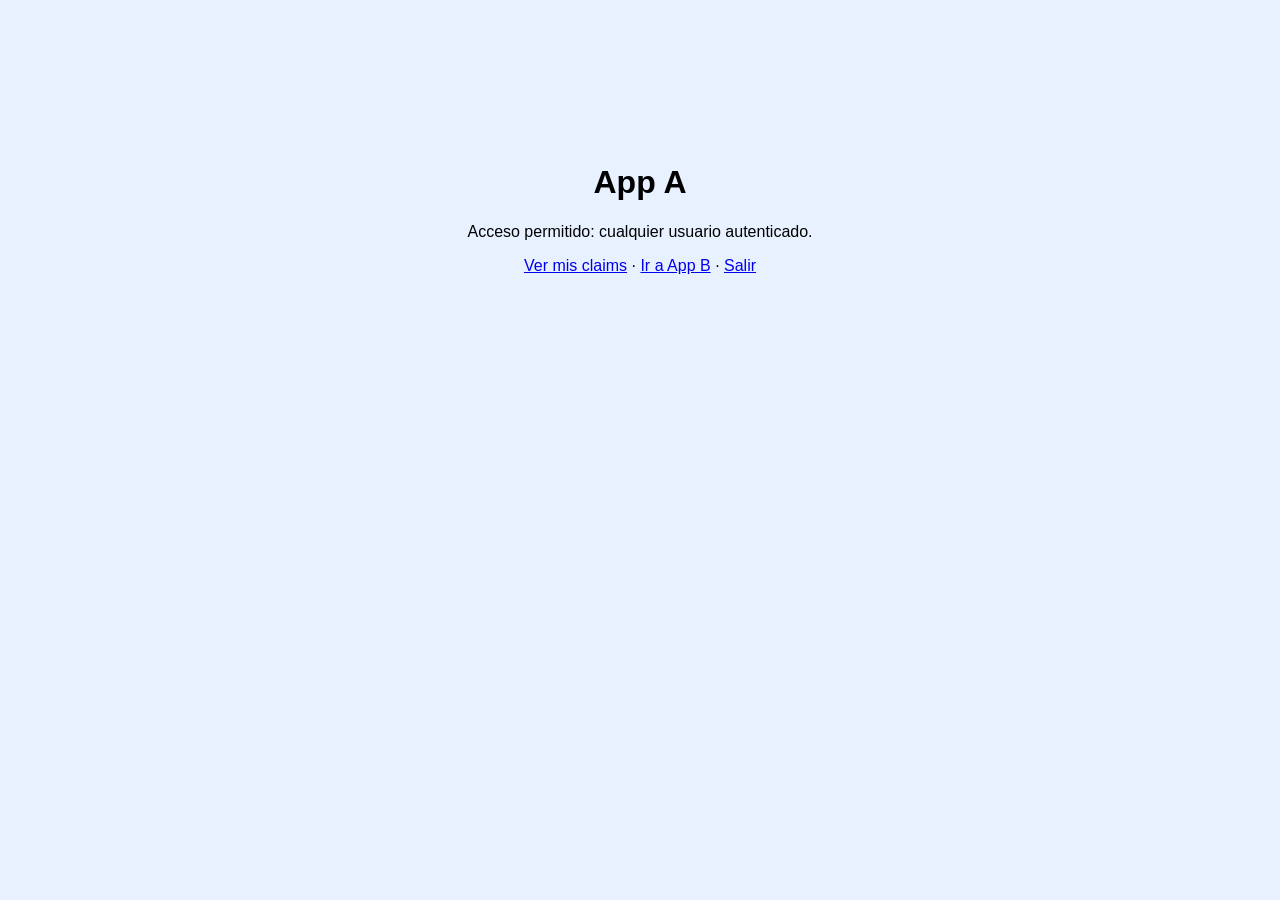
==== apps/a/index.html @ f56c9187 "feat: demo de SSO con Keycloak y oauth2-proxy" ====
<!doctype html>
<meta charset="utf-8">
<title>App A</title>
<body style="font-family:sans-serif;background:#e8f1ff;text-align:center;padding-top:15vh">
  <h1>App A</h1>
  <p>Acceso permitido: cualquier usuario autenticado.</p>
  <p><a href="/oauth2/userinfo">Ver mis claims</a> · <a href="http://192.168.56.10:4181/">Ir a App B</a> · <a href="/oauth2/sign_out">Salir</a></p>
</body>
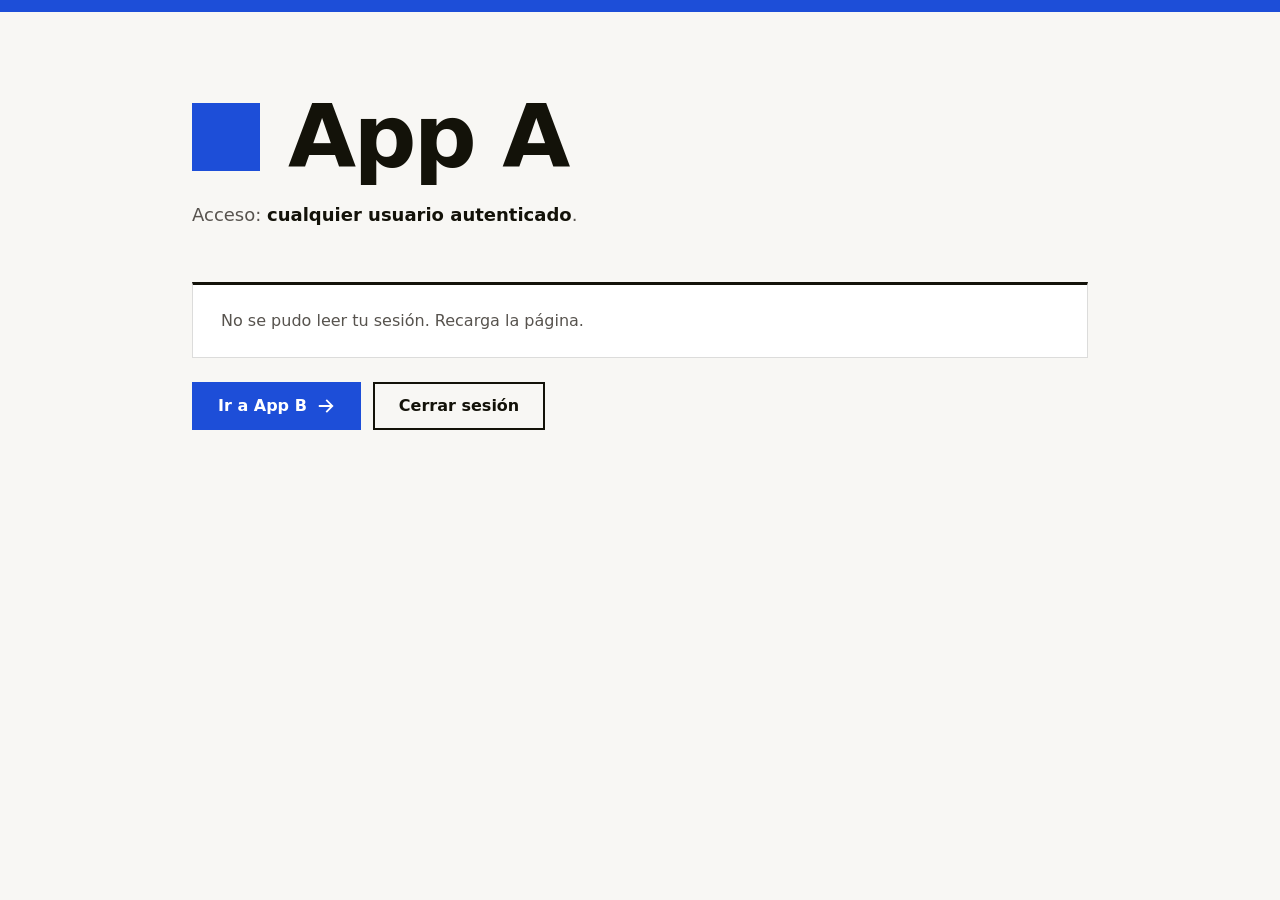
==== commit 9df509eb: "feat: páginas de demo rediseñadas, textos en español y guía del profesor" ====
--- a/apps/a/index.html
+++ b/apps/a/index.html
@@ -1,8 +1,183 @@
 <!doctype html>
+<html lang="es">
+<head>
 <meta charset="utf-8">
-<title>App A</title>
-<body style="font-family:sans-serif;background:#e8f1ff;text-align:center;padding-top:15vh">
-  <h1>App A</h1>
-  <p>Acceso permitido: cualquier usuario autenticado.</p>
-  <p><a href="/oauth2/userinfo">Ver mis claims</a> · <a href="http://192.168.56.10:4181/">Ir a App B</a> · <a href="/oauth2/sign_out">Salir</a></p>
+<meta name="viewport" content="width=device-width, initial-scale=1">
+<title>App A · SSO</title>
+<style>
+  /* Tokens: tema claro "Swiss Bauhaus Chalk" de Lumina. Sin fuentes ni recursos externos. */
+  :root {
+    --bg: #f8f7f4;
+    --panel: #ffffff;
+    --ink: #131209;
+    --muted: #57534e;
+    --line: rgba(19, 18, 9, 0.14);
+    --accent: #1d4ed8;
+    --on-accent: #ffffff;
+    --font: system-ui, -apple-system, "Segoe UI", Roboto, "Helvetica Neue", Arial, sans-serif;
+    --mono: ui-monospace, "SF Mono", Menlo, Consolas, monospace;
+    --ease: cubic-bezier(0.16, 1, 0.3, 1);
+  }
+  body[data-app="b"] { --accent: #be123c; }
+
+  * { box-sizing: border-box; }
+  html { -webkit-text-size-adjust: 100%; }
+  body {
+    margin: 0;
+    min-height: 100dvh;
+    background: var(--bg);
+    color: var(--ink);
+    font-family: var(--font);
+    font-size: 1rem;
+    line-height: 1.5;
+    border-top: 12px solid var(--accent);
+  }
+  ::selection { background: var(--accent); color: var(--on-accent); }
+
+  main {
+    width: min(100% - 2rem, 56rem);
+    margin-inline: auto;
+    padding-block: clamp(2.5rem, 9vh, 6rem);
+  }
+
+  header { display: flex; align-items: center; gap: clamp(1rem, 3vw, 1.75rem); }
+  .mark {
+    flex: none;
+    width: clamp(2.75rem, 7vw, 4.25rem);
+    aspect-ratio: 1;
+    background: var(--accent);
+  }
+  body[data-app="b"] .mark { border-radius: 50%; }
+  h1 {
+    margin: 0;
+    font-size: clamp(3rem, 10vw, 5.5rem);
+    font-weight: 800;
+    letter-spacing: -0.03em;
+    line-height: 1;
+    text-wrap: balance;
+  }
+  .rule { margin: 1.25rem 0 0; font-size: 1.125rem; color: var(--muted); max-width: 40ch; }
+  .rule strong { color: var(--ink); font-weight: 600; }
+
+  .panel {
+    margin-top: clamp(2rem, 6vh, 3.5rem);
+    background: var(--panel);
+    border: 1px solid var(--line);
+    border-top: 3px solid var(--ink);
+    padding-left: clamp(1rem, 3vw, 1.75rem); padding-right: clamp(1rem, 3vw, 1.75rem);
+    animation: enter 0.5s var(--ease) both;
+  }
+  dl { margin: 0; }
+  .row {
+    display: grid;
+    grid-template-columns: 8rem 1fr;
+    gap: 0.5rem 1.5rem;
+    align-items: baseline;
+    padding-top: 1.25rem; padding-bottom: 1.25rem;
+    border-bottom: 1px solid var(--line);
+  }
+  .row:last-child { border-bottom: 0; }
+  dt { font-size: 0.875rem; color: var(--muted); }
+  dd { margin: 0; font-size: clamp(1.25rem, 3vw, 1.625rem); font-weight: 600; overflow-wrap: anywhere; }
+  dd.small { font-size: 1.125rem; font-weight: 500; }
+  .none { color: var(--muted); font-weight: 400; }
+
+  .roles { display: flex; flex-wrap: wrap; gap: 0.5rem; padding: 0; margin: 0; list-style: none; }
+  .role {
+    font-family: var(--mono);
+    font-size: 1rem;
+    font-weight: 500;
+    padding: 0.25rem 0.75rem;
+    border: 1.5px solid var(--ink);
+  }
+  .role.key { background: var(--accent); border-color: var(--accent); color: var(--on-accent); }
+
+  .actions { display: flex; flex-wrap: wrap; gap: 0.75rem; margin-top: 1.5rem; }
+  .btn {
+    display: inline-flex; align-items: center; gap: 0.625rem;
+    min-height: 3rem; padding: 0 1.5rem;
+    font: inherit; font-weight: 600; text-decoration: none;
+    border: 2px solid var(--accent);
+    transition: background-color 0.15s, color 0.15s;
+  }
+  .btn.primary { background: var(--accent); color: var(--on-accent); }
+  .btn.primary:hover { background: var(--ink); border-color: var(--ink); }
+  .btn.ghost { background: transparent; color: var(--ink); border-color: var(--ink); }
+  .btn.ghost:hover { background: var(--ink); color: var(--bg); }
+  .btn svg { width: 1.125rem; height: 1.125rem; }
+  .btn:focus-visible { outline: 3px solid var(--ink); outline-offset: 3px; }
+
+  .state { margin: 0; padding-top: 1.5rem; padding-bottom: 1.5rem; color: var(--muted); }
+
+  @keyframes enter { from { opacity: 0; transform: translateY(0.5rem); } }
+  @media (prefers-reduced-motion: reduce) { .panel { animation: none; } .btn { transition: none; } }
+  @media (max-width: 30rem) { .row { grid-template-columns: 1fr; } .btn { flex: 1 1 100%; justify-content: center; } }
+</style>
+</head>
+<body data-app="a" data-other-name="App B" data-other-port="4181" data-realm="untdf">
+<main>
+  <header>
+    <span class="mark" aria-hidden="true"></span>
+    <h1>App A</h1>
+  </header>
+  <p class="rule">Acceso: <strong>cualquier usuario autenticado</strong>.</p>
+
+  <section class="panel" aria-live="polite" aria-label="Tu sesión">
+    <p class="state" id="state">Leyendo tu sesión…</p>
+    <dl id="session" hidden>
+      <div class="row"><dt>Usuario</dt><dd id="user"></dd></div>
+      <div class="row"><dt>Correo</dt><dd id="email" class="small"></dd></div>
+      <div class="row"><dt>Roles</dt><dd><ul class="roles" id="roles"></ul></dd></div>
+    </dl>
+  </section>
+
+  <nav class="actions" aria-label="Acciones">
+    <a class="btn primary" id="other" href="#">
+      <span id="other-label">Ir a otra app</span>
+      <svg viewBox="0 0 20 20" fill="none" stroke="currentColor" stroke-width="2" stroke-linecap="square" aria-hidden="true"><path d="M3 10h13M11 4l6 6-6 6"/></svg>
+    </a>
+    <a class="btn ghost" id="logout" href="#">Cerrar sesión</a>
+  </nav>
+</main>
+
+<noscript><p class="state">Esta página necesita JavaScript para mostrar tu sesión.</p></noscript>
+<script>
+  const d = document.body.dataset;
+  const $ = (id) => document.getElementById(id);
+  const origin = location.protocol + "//" + location.hostname;
+
+  $("other").href = origin + ":" + d.otherPort + "/";
+  $("other-label").textContent = "Ir a " + d.otherName;
+  // Cierra la sesión del proxy y luego la de Keycloak (si no, el SSO vuelve a entrar solo).
+  $("logout").href = "/oauth2/sign_out?rd=" + encodeURIComponent(
+    origin + ":8080/realms/" + d.realm + "/protocol/openid-connect/logout");
+
+  // userinfo lista los roles de realm como "role:<nombre>"; se muestran solo los de negocio.
+  const ruido = new Set(["offline_access", "uma_authorization"]);
+  const esNegocio = (r) => !r.includes(":") && !ruido.has(r) && !r.startsWith("default-roles-");
+
+  fetch("/oauth2/userinfo", { headers: { Accept: "application/json" } })
+    .then((r) => { if (!r.ok) throw new Error(r.status); return r.json(); })
+    .then((u) => {
+      $("user").textContent = u.preferredUsername || u.user;
+      $("email").textContent = u.email || "—";
+      const roles = (u.groups || []).filter((g) => g.startsWith("role:")).map((g) => g.slice(5)).filter(esNegocio);
+      if (!roles.length) {
+        const li = document.createElement("li");
+        li.className = "none";
+        li.textContent = "Sin roles de acceso";
+        $("roles").append(li);
+      }
+      roles.forEach((r) => {
+        const li = document.createElement("li");
+        li.className = "role" + (r === "acceso-b" ? " key" : "");
+        li.textContent = r;
+        $("roles").append(li);
+      });
+      $("state").hidden = true;
+      $("session").hidden = false;
+    })
+    .catch(() => { $("state").textContent = "No se pudo leer tu sesión. Recarga la página."; });
+</script>
 </body>
+</html>
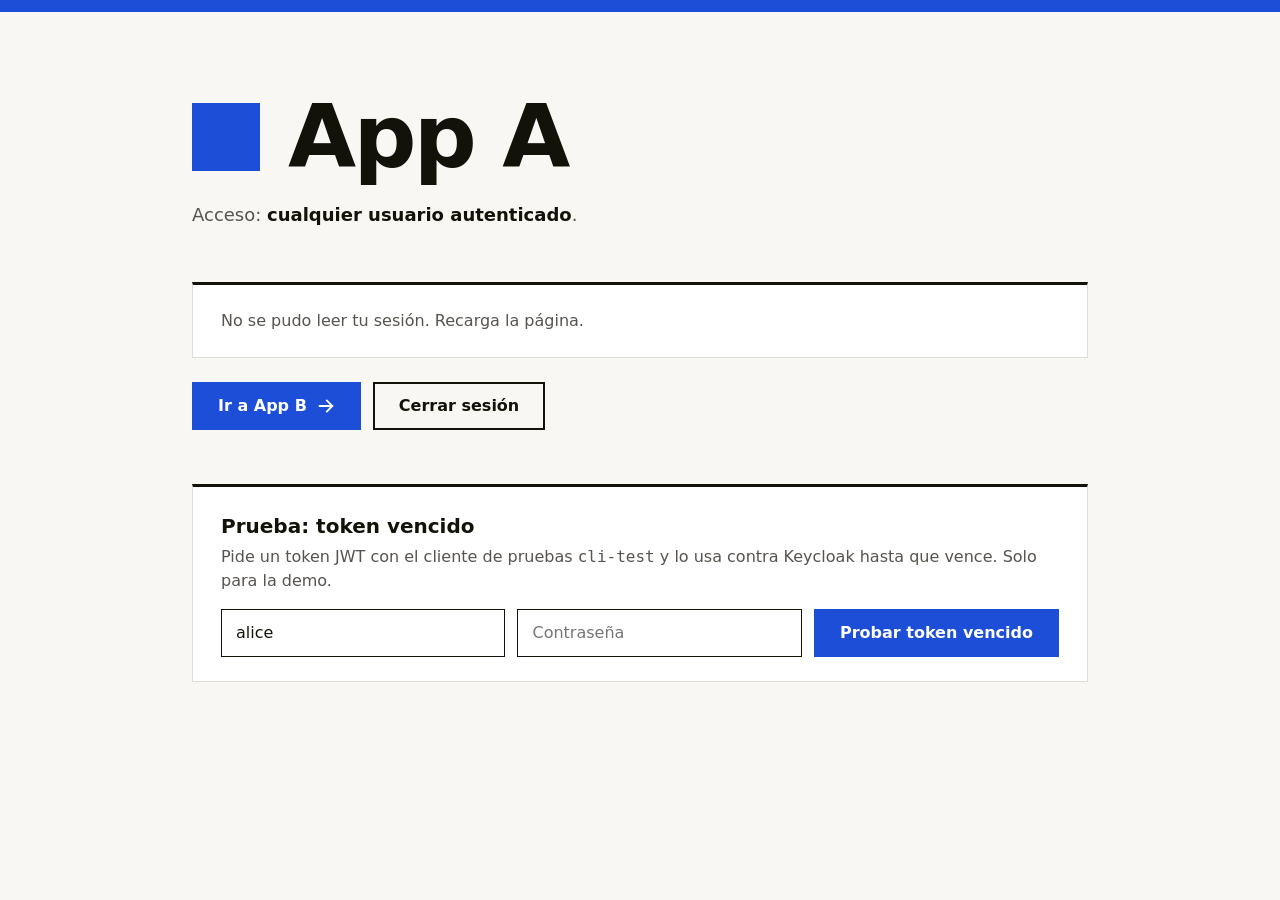
==== commit 20c84a21: "feat: :sparkles: logout global, tema de login y panel de token vencido - fix(proxy): COOKIE_REFRESH " ====
--- a/apps/a/index.html
+++ b/apps/a/index.html
@@ -109,6 +109,18 @@
 
   .state { margin: 0; padding-top: 1.5rem; padding-bottom: 1.5rem; color: var(--muted); }
 
+  .demo { padding-block: 1.5rem; }
+  .demo h2 { margin: 0 0 0.25rem; font-size: 1.25rem; font-weight: 700; }
+  .demo .state { padding: 0; }
+  .demo form { display: flex; flex-wrap: wrap; gap: 0.75rem; margin-top: 1rem; }
+  .demo input { flex: 1 1 10rem; min-height: 3rem; padding: 0 0.875rem; font: inherit; border: 1.5px solid var(--ink); background: #fff; color: var(--ink); border-radius: 0; }
+  .demo input:focus-visible { outline: 3px solid var(--ink); outline-offset: 2px; }
+  .demo button.btn { cursor: pointer; }
+  .demo button.btn:disabled { opacity: 0.5; cursor: default; }
+  #tk-out { margin-top: 1rem; font-family: var(--mono); color: var(--ink); }
+  #tk-out.ok { border-left: 6px solid #15803d; padding-left: 0.75rem; }
+  #tk-out.dead { border-left: 6px solid #be123c; padding-left: 0.75rem; }
+
   @keyframes enter { from { opacity: 0; transform: translateY(0.5rem); } }
   @media (prefers-reduced-motion: reduce) { .panel { animation: none; } .btn { transition: none; } }
   @media (max-width: 30rem) { .row { grid-template-columns: 1fr; } .btn { flex: 1 1 100%; justify-content: center; } }
@@ -138,6 +150,17 @@
     </a>
     <a class="btn ghost" id="logout" href="#">Cerrar sesión</a>
   </nav>
+
+  <section class="panel demo" aria-label="Prueba de token vencido">
+    <h2>Prueba: token vencido</h2>
+    <p class="state">Pide un token JWT con el cliente de pruebas <code>cli-test</code> y lo usa contra Keycloak hasta que vence. Solo para la demo.</p>
+    <form id="tk-form">
+      <input id="tk-user" value="alice" aria-label="Usuario" autocomplete="username" required>
+      <input id="tk-pass" type="password" placeholder="Contraseña" aria-label="Contraseña" autocomplete="current-password" required>
+      <button class="btn primary" id="tk-btn" type="submit">Probar token vencido</button>
+    </form>
+    <p class="state" id="tk-out" aria-live="polite" hidden></p>
+  </section>
 </main>
 
 <noscript><p class="state">Esta página necesita JavaScript para mostrar tu sesión.</p></noscript>
@@ -149,8 +172,47 @@
   $("other").href = origin + ":" + d.otherPort + "/";
   $("other-label").textContent = "Ir a " + d.otherName;
   // Cierra la sesión del proxy y luego la de Keycloak (si no, el SSO vuelve a entrar solo).
+  // Keycloak vuelve a esta app al terminar (post_logout_redirect_uri) y pide login de nuevo.
   $("logout").href = "/oauth2/sign_out?rd=" + encodeURIComponent(
-    origin + ":8080/realms/" + d.realm + "/protocol/openid-connect/logout");
+    origin + ":8080/realms/" + d.realm + "/protocol/openid-connect/logout" +
+    "?client_id=app-" + d.app + "&post_logout_redirect_uri=" + encodeURIComponent(location.origin + "/"));
+
+  // Si la sesión murió (logout en la otra app), recarga sola: el proxy redirige al login.
+  setInterval(() => {
+    fetch("/oauth2/auth", { cache: "no-store" }).then((r) => { if (r.status === 401) location.reload(); });
+  }, 2000);
+
+  // Demo de token vencido: token propio (cli-test, flujo password) que se usa cada segundo hasta el 401.
+  const oidc = origin + ":8080/realms/" + d.realm + "/protocol/openid-connect";
+  let tkTimer;
+  $("tk-form").addEventListener("submit", async (e) => {
+    e.preventDefault();
+    clearInterval(tkTimer);
+    const out = $("tk-out"), btn = $("tk-btn");
+    const show = (txt, cls) => { out.hidden = false; out.textContent = txt; out.className = "state " + (cls || ""); };
+    btn.disabled = true;
+    show("Pidiendo token…");
+    try {
+      const r = await fetch(oidc + "/token", { method: "POST", body: new URLSearchParams({
+        grant_type: "password", client_id: "cli-test", scope: "openid",
+        username: $("tk-user").value, password: $("tk-pass").value }) });
+      if (!r.ok) throw new Error("usuario o contraseña incorrectos");
+      const { access_token: tk } = await r.json();
+      const { exp } = JSON.parse(atob(tk.split(".")[1].replace(/-/g, "+").replace(/_/g, "/")));
+      const probar = async () => {
+        const left = Math.max(0, Math.round(exp - Date.now() / 1000));
+        const u = await fetch(oidc + "/userinfo", { headers: { Authorization: "Bearer " + tk } });
+        if (u.ok) { show("Token vigente · HTTP 200 · vence en " + left + " s", "ok"); return; }
+        show("Token vencido · HTTP " + u.status + " · Keycloak ya no lo acepta", "dead");
+        clearInterval(tkTimer); btn.disabled = false;
+      };
+      await probar();
+      tkTimer = setInterval(probar, 1000);
+    } catch (err) {
+      show("No se pudo probar: " + err.message, "dead");
+      btn.disabled = false;
+    }
+  });
 
   // userinfo lista los roles de realm como "role:<nombre>"; se muestran solo los de negocio.
   const ruido = new Set(["offline_access", "uma_authorization"]);
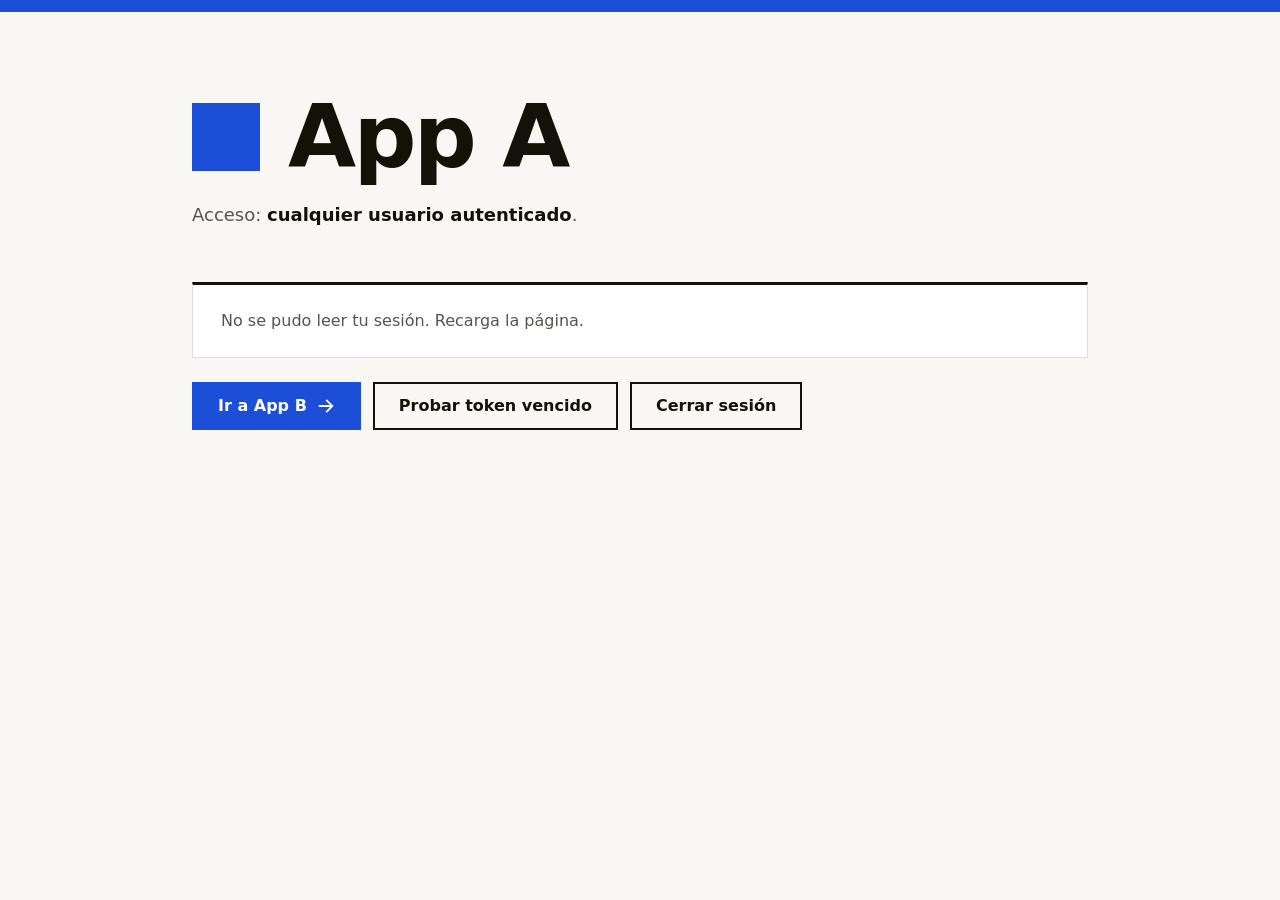
==== commit 3d011aa4: "feat: :sparkles: token vencido real, logout entre apps y prueba E2E - apps/corto + proxy-corto (:418" ====
--- a/apps/a/index.html
+++ b/apps/a/index.html
@@ -109,17 +109,13 @@
 
   .state { margin: 0; padding-top: 1.5rem; padding-bottom: 1.5rem; color: var(--muted); }
 
-  .demo { padding-block: 1.5rem; }
-  .demo h2 { margin: 0 0 0.25rem; font-size: 1.25rem; font-weight: 700; }
-  .demo .state { padding: 0; }
-  .demo form { display: flex; flex-wrap: wrap; gap: 0.75rem; margin-top: 1rem; }
-  .demo input { flex: 1 1 10rem; min-height: 3rem; padding: 0 0.875rem; font: inherit; border: 1.5px solid var(--ink); background: #fff; color: var(--ink); border-radius: 0; }
-  .demo input:focus-visible { outline: 3px solid var(--ink); outline-offset: 2px; }
-  .demo button.btn { cursor: pointer; }
-  .demo button.btn:disabled { opacity: 0.5; cursor: default; }
-  #tk-out { margin-top: 1rem; font-family: var(--mono); color: var(--ink); }
-  #tk-out.ok { border-left: 6px solid #15803d; padding-left: 0.75rem; }
-  #tk-out.dead { border-left: 6px solid #be123c; padding-left: 0.75rem; }
+  .overlay { position: fixed; inset: 0; z-index: 10; display: grid; place-items: center; padding: 1rem; background: rgba(19, 18, 9, 0.6); }
+  .overlay[hidden] { display: none; }
+  .overlay .panel { margin: 0; max-width: 34rem; padding: 1.5rem clamp(1rem, 3vw, 1.75rem); border-top-color: var(--accent); border-top-width: 6px; }
+  .overlay h2 { margin: 0 0 0.5rem; font-size: 1.75rem; font-weight: 800; letter-spacing: -0.02em; }
+  .overlay p { margin: 0; color: var(--muted); }
+  button.btn { font: inherit; cursor: pointer; background: transparent; }
+  button.btn.primary { background: var(--accent); }
 
   @keyframes enter { from { opacity: 0; transform: translateY(0.5rem); } }
   @media (prefers-reduced-motion: reduce) { .panel { animation: none; } .btn { transition: none; } }
@@ -148,20 +144,21 @@
       <span id="other-label">Ir a otra app</span>
       <svg viewBox="0 0 20 20" fill="none" stroke="currentColor" stroke-width="2" stroke-linecap="square" aria-hidden="true"><path d="M3 10h13M11 4l6 6-6 6"/></svg>
     </a>
+    <a class="btn ghost" id="corto" href="#">Probar token vencido</a>
     <a class="btn ghost" id="logout" href="#">Cerrar sesión</a>
   </nav>
 
-  <section class="panel demo" aria-label="Prueba de token vencido">
-    <h2>Prueba: token vencido</h2>
-    <p class="state">Pide un token JWT con el cliente de pruebas <code>cli-test</code> y lo usa contra Keycloak hasta que vence. Solo para la demo.</p>
-    <form id="tk-form">
-      <input id="tk-user" value="alice" aria-label="Usuario" autocomplete="username" required>
-      <input id="tk-pass" type="password" placeholder="Contraseña" aria-label="Contraseña" autocomplete="current-password" required>
-      <button class="btn primary" id="tk-btn" type="submit">Probar token vencido</button>
-    </form>
-    <p class="state" id="tk-out" aria-live="polite" hidden></p>
-  </section>
 </main>
+<div class="overlay" id="cerrada" role="alertdialog" aria-modal="true" aria-labelledby="cerrada-t" hidden>
+  <div class="panel">
+    <h2 id="cerrada-t">Sesión cerrada</h2>
+    <p>Cerraste sesión en la otra app, así que esta sesión también se cerró. Para seguir hay que volver a entrar.</p>
+    <div class="actions">
+      <button class="btn primary" id="reentrar" type="button">Volver a entrar</button>
+    </div>
+  </div>
+</div>
+
 
 <noscript><p class="state">Esta página necesita JavaScript para mostrar tu sesión.</p></noscript>
 <script>
@@ -170,6 +167,7 @@
   const origin = location.protocol + "//" + location.hostname;
 
   $("other").href = origin + ":" + d.otherPort + "/";
+  $("corto").href = origin + ":4182/";
   $("other-label").textContent = "Ir a " + d.otherName;
   // Cierra la sesión del proxy y luego la de Keycloak (si no, el SSO vuelve a entrar solo).
   // Keycloak vuelve a esta app al terminar (post_logout_redirect_uri) y pide login de nuevo.
@@ -177,41 +175,18 @@
     origin + ":8080/realms/" + d.realm + "/protocol/openid-connect/logout" +
     "?client_id=app-" + d.app + "&post_logout_redirect_uri=" + encodeURIComponent(location.origin + "/"));
 
-  // Si la sesión murió (logout en la otra app), recarga sola: el proxy redirige al login.
-  setInterval(() => {
-    fetch("/oauth2/auth", { cache: "no-store" }).then((r) => { if (r.status === 401) location.reload(); });
-  }, 2000);
-
-  // Demo de token vencido: token propio (cli-test, flujo password) que se usa cada segundo hasta el 401.
-  const oidc = origin + ":8080/realms/" + d.realm + "/protocol/openid-connect";
-  let tkTimer;
-  $("tk-form").addEventListener("submit", async (e) => {
+  // Logout global: antes de ir a Keycloak, cierra tambien la sesion del proxy de la otra app.
+  // Su cookie es de este mismo host (otro puerto), asi que el navegador la envia. rd=/oauth2/auth hace que el
+  // sign_out termine en un 401 y no en el login de Keycloak (que, con el SSO vivo, volveria a loguear a la otra app).
+  // No sirve redirect:"manual" con no-cors: Chromium lo rechaza (Failed to fetch) y la cookie no se borra.
+  $("logout").addEventListener("click", async (e) => {
     e.preventDefault();
-    clearInterval(tkTimer);
-    const out = $("tk-out"), btn = $("tk-btn");
-    const show = (txt, cls) => { out.hidden = false; out.textContent = txt; out.className = "state " + (cls || ""); };
-    btn.disabled = true;
-    show("Pidiendo token…");
-    try {
-      const r = await fetch(oidc + "/token", { method: "POST", body: new URLSearchParams({
-        grant_type: "password", client_id: "cli-test", scope: "openid",
-        username: $("tk-user").value, password: $("tk-pass").value }) });
-      if (!r.ok) throw new Error("usuario o contraseña incorrectos");
-      const { access_token: tk } = await r.json();
-      const { exp } = JSON.parse(atob(tk.split(".")[1].replace(/-/g, "+").replace(/_/g, "/")));
-      const probar = async () => {
-        const left = Math.max(0, Math.round(exp - Date.now() / 1000));
-        const u = await fetch(oidc + "/userinfo", { headers: { Authorization: "Bearer " + tk } });
-        if (u.ok) { show("Token vigente · HTTP 200 · vence en " + left + " s", "ok"); return; }
-        show("Token vencido · HTTP " + u.status + " · Keycloak ya no lo acepta", "dead");
-        clearInterval(tkTimer); btn.disabled = false;
-      };
-      await probar();
-      tkTimer = setInterval(probar, 1000);
-    } catch (err) {
-      show("No se pudo probar: " + err.message, "dead");
-      btn.disabled = false;
-    }
+    const destino = $("logout").href;
+    await Promise.race([
+      fetch(origin + ":" + d.otherPort + "/oauth2/sign_out?rd=%2Foauth2%2Fauth", { mode: "no-cors", credentials: "include" }).catch(() => {}),
+      new Promise((r) => setTimeout(r, 1000)),
+    ]);
+    location.href = destino;
   });
 
   // userinfo lista los roles de realm como "role:<nombre>"; se muestran solo los de negocio.
@@ -240,6 +215,18 @@
       $("session").hidden = false;
     })
     .catch(() => { $("state").textContent = "No se pudo leer tu sesión. Recarga la página."; });
+
+  // Si la sesión murió (logout en la otra app), muestra aviso. No recarga sola: Keycloak todavía puede tener
+  // el SSO vivo (falta confirmar su logout) y la página se volvería a loguear en silencio.
+  const vigilar = setInterval(() => {
+    fetch("/oauth2/auth", { cache: "no-store" }).then((r) => {
+      if (r.status !== 401) return;
+      clearInterval(vigilar);
+      $("cerrada").hidden = false;
+      $("reentrar").focus();
+    });
+  }, 1000);
+  $("reentrar").addEventListener("click", () => location.reload());
 </script>
 </body>
 </html>
